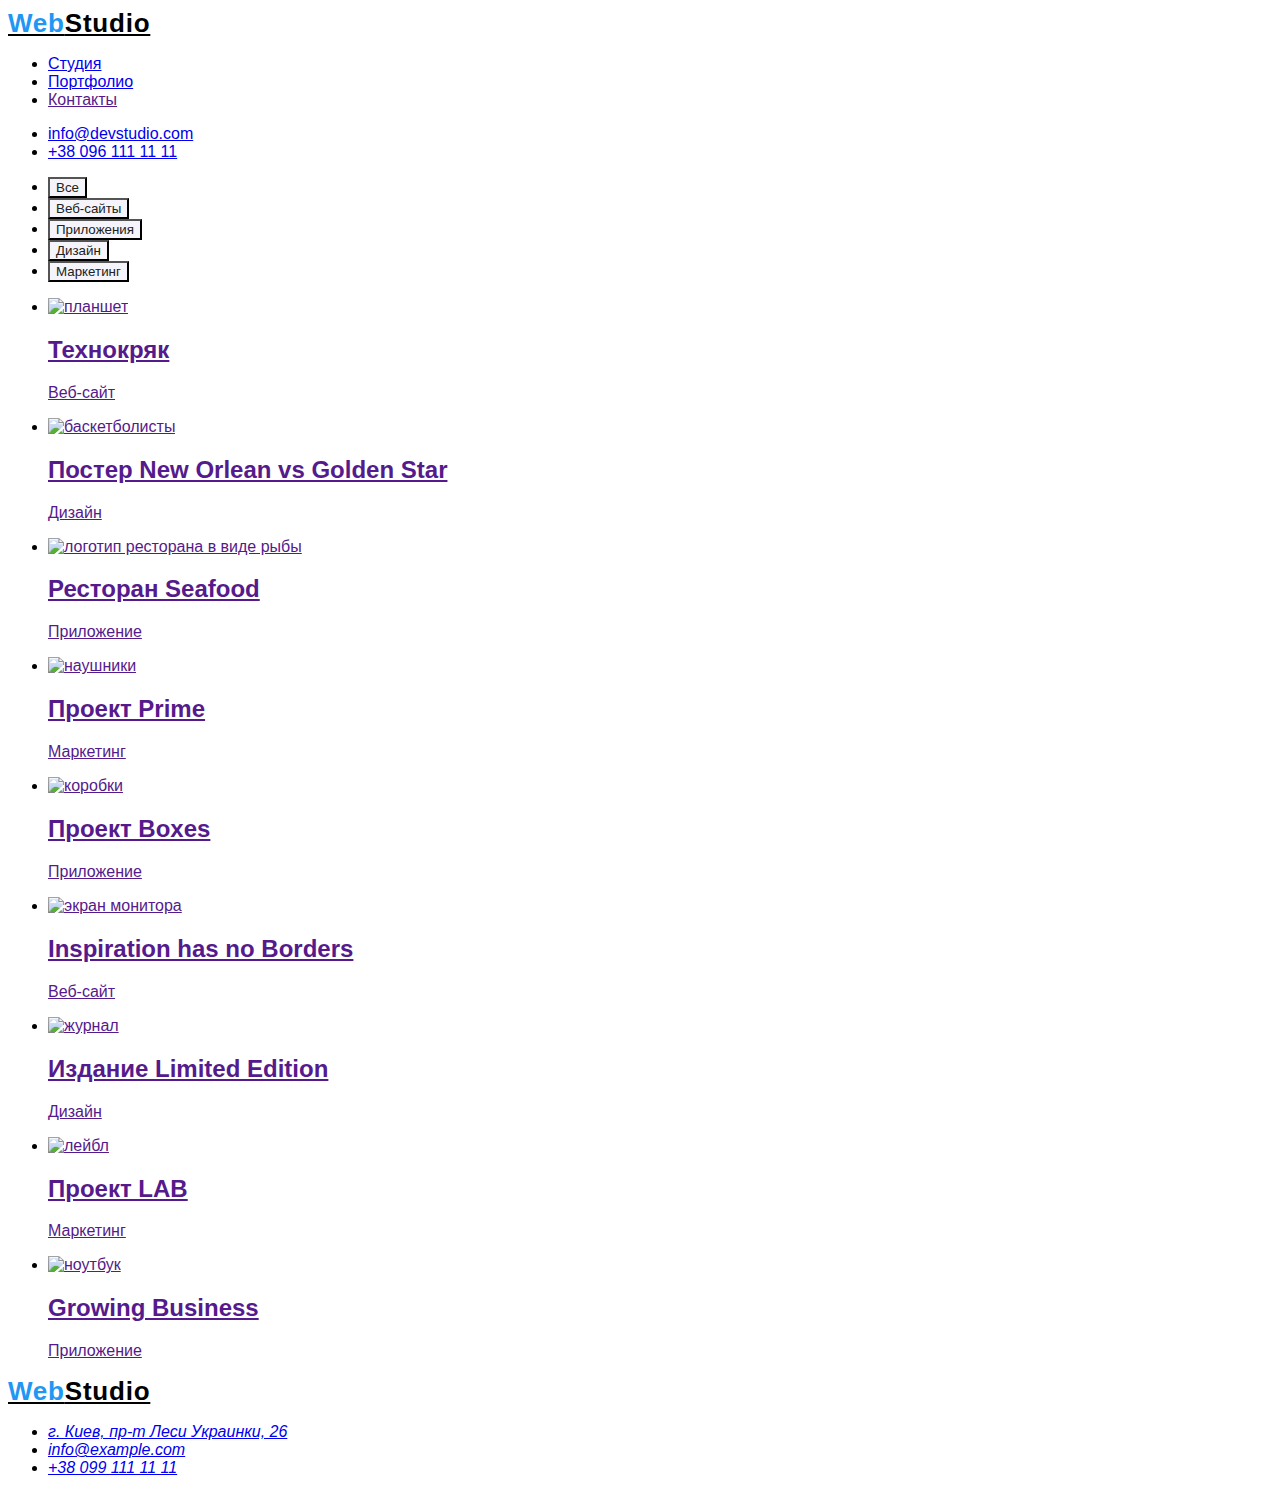
==== portfolio.html @ 93c32efd "Создает html разметку страницы "portfolio"" ====
<!DOCTYPE html>
<html lang="ru">
<head>
    <meta charset="UTF-8">
    <meta http-equiv="X-UA-Compatible" content="IE=edge">
    <meta name="viewport" content="width=device-width, initial-scale=1.0">
    <title>Страница Портфолио</title>
    <link href="https://fonts.google.com/share?selection.family=Raleway:wght@700%7CRoboto:wght@400;500;700;900" />
    <link rel="stylesheet" href="./css/styles.css" />
</head>
<body>
    
<!--Шапка страницы-->
<header>
    <a href="/" class="logo"><span>Web</span>Studio</a>
    <!--Навигация на другие страницы-->
    <nav>
        <ul>
            <li><a href="./index.html">Студия</a></li>
            <li><a href="./portfolio.html">Портфолио</a></li>
            <li><a href="">Контакты</a></li>
        </ul>
    </nav>
    <ul>
        <li><a href="mailto:info@devstudio.com">info@devstudio.com</a></li>
        <li><a href="tel:+380961111111">+38 096 111 11 11</a></li>
    </ul>
</header>


<!--Основное содержимое страницы-->
<main>
    <section>
        <h1 hidden>Примеры работ</h1>
        <ul>
            <li><button type="button" class="main-section-button">Все</li>
            <li><button type="button" class="main-section-button">Веб-сайты</li>
            <li><button type="button" class="main-section-button">Приложения</li>
            <li><button type="button" class="main-section-button">Дизайн</li>
            <li><button type="button" class="main-section-button">Маркетинг</li>
        </ul>
        <ul>
            <li>
                <a href="">
                    <img src="../goit-markup-hw-01/images/technokryak.jpg" alt="планшет" width="370px" height="294">
                    <h2>Технокряк</h2>
                    <p>Веб-сайт</p>                
                </a> 
            </li>
                <li>
                <a href="">
                    <img src="../goit-markup-hw-01/images/basketball.jpg" alt="баскетболисты" width="370px" height="294">
                    <h2>Постер New Orlean vs Golden Star</h2>
                    <p>Дизайн</p>                
                </a> 
            </li>
            <li>
                <a href="">
                    <img src="../goit-markup-hw-01/images/restaurant.jpg" alt="логотип ресторана в виде рыбы" width="370px" height="294">
                    <h2>Ресторан Seafood</h2>
                    <p>Приложение</p>                
                </a> 
            </li>
            <li>
                <a href="">
                    <img src="../goit-markup-hw-01/images/headphones.jpg" alt="наушники" width="370px"
                        height="294">
                    <h2>Проект Prime</h2>
                    <p>Маркетинг</p>
                </a>
            </li>
            <li>
                <a href="">
                    <img src="../goit-markup-hw-01/images/boxes.jpg" alt="коробки" width="370px" height="294">
                    <h2>Проект Boxes</h2>
                    <p>Приложение</p>
                </a>
            </li>
            <li>
                <a href="">
                    <img src="../goit-markup-hw-01/images/screen.jpg" alt="экран монитора" width="370px" height="294">
                    <h2>Inspiration has no Borders</h2>
                    <p>Веб-сайт</p>
                </a>
            </li>
            <li>
                <a href="">
                    <img src="../goit-markup-hw-01/images/magazine.jpg" alt="журнал" width="370px" height="294">
                    <h2>Издание Limited Edition</h2>
                    <p>Дизайн</p>
                </a>
            </li>
            <li>
                <a href="">
                    <img src="../goit-markup-hw-01/images/label.jpg" alt="лейбл" width="370px" height="294">
                    <h2>Проект LAB</h2>
                    <p>Маркетинг</p>
                </a>
            </li>
            <li>
                <a href="">
                    <img src="../goit-markup-hw-01/images/ntebook.jpg" alt="ноутбук" width="370px" height="294">
                    <h2>Growing Business</h2>
                    <p>Приложение</p>
                </a>
            </li>
        </ul>
    </section>



        <!--Подвал страницы-->
        <footer>
            <a href="/" class="logo"><span>Web</span>Studio</a>
            <address>
                <ul>
                    <li><a href="https://goo.gl/maps/rDy1vXwuBz4z4Ud97">г. Киев, пр-т Леси Украинки, 26</a></li>
                    <li><a href="mailto:info@example.com">info@example.com</a></li>
                    <li><a href="tel:+380991111111">+38 099 111 11 11</a></li>
                </ul>
            </address>
        </footer>
        </body>
        
        </html>
</body>
</html>
---- css/styles.css ----
/* Лого */
.logo {
  color: #000000;
  font-family: "Raleway", sans-serif;
  font-size: 26px;
  line-height: 1.19;
  font-style: normal;
  font-weight: bold;
  letter-spacing: 0.03em;
}
span {
  color: #2196f3;
}
/* Общие утилиты */
body {
  font-family: "Roboto", sans-serif;
  font-style: normal;
  list-style: none;
  text-decoration: none;
}

/* Навигация */


/* Кнопки */
.main-section-button,
.main-section-button {
  color: #212121;
  background-color: #f5f4fa;
  font-family: inherit;
}
.main-section-button:hover,
.main-section-button:focus {
  color: #ffffff;
  background-color: #2196f3;
}

/* Страница "Студия" */
/* Герой */
.hero-section > .title {
  background-color: #2f303a;
  color: #ffffff;
  font-weight: 900;
  font-size: 44px;
  line-height: 1.36;
  text-align: center;
  letter-spacing: 0.06em;
  text-transform: uppercase;
}





/* Страница "Портфолио" */







/* Подсвечивание кнопки "Портфолио" */
.site-nav .link {
  color: var (--);
}
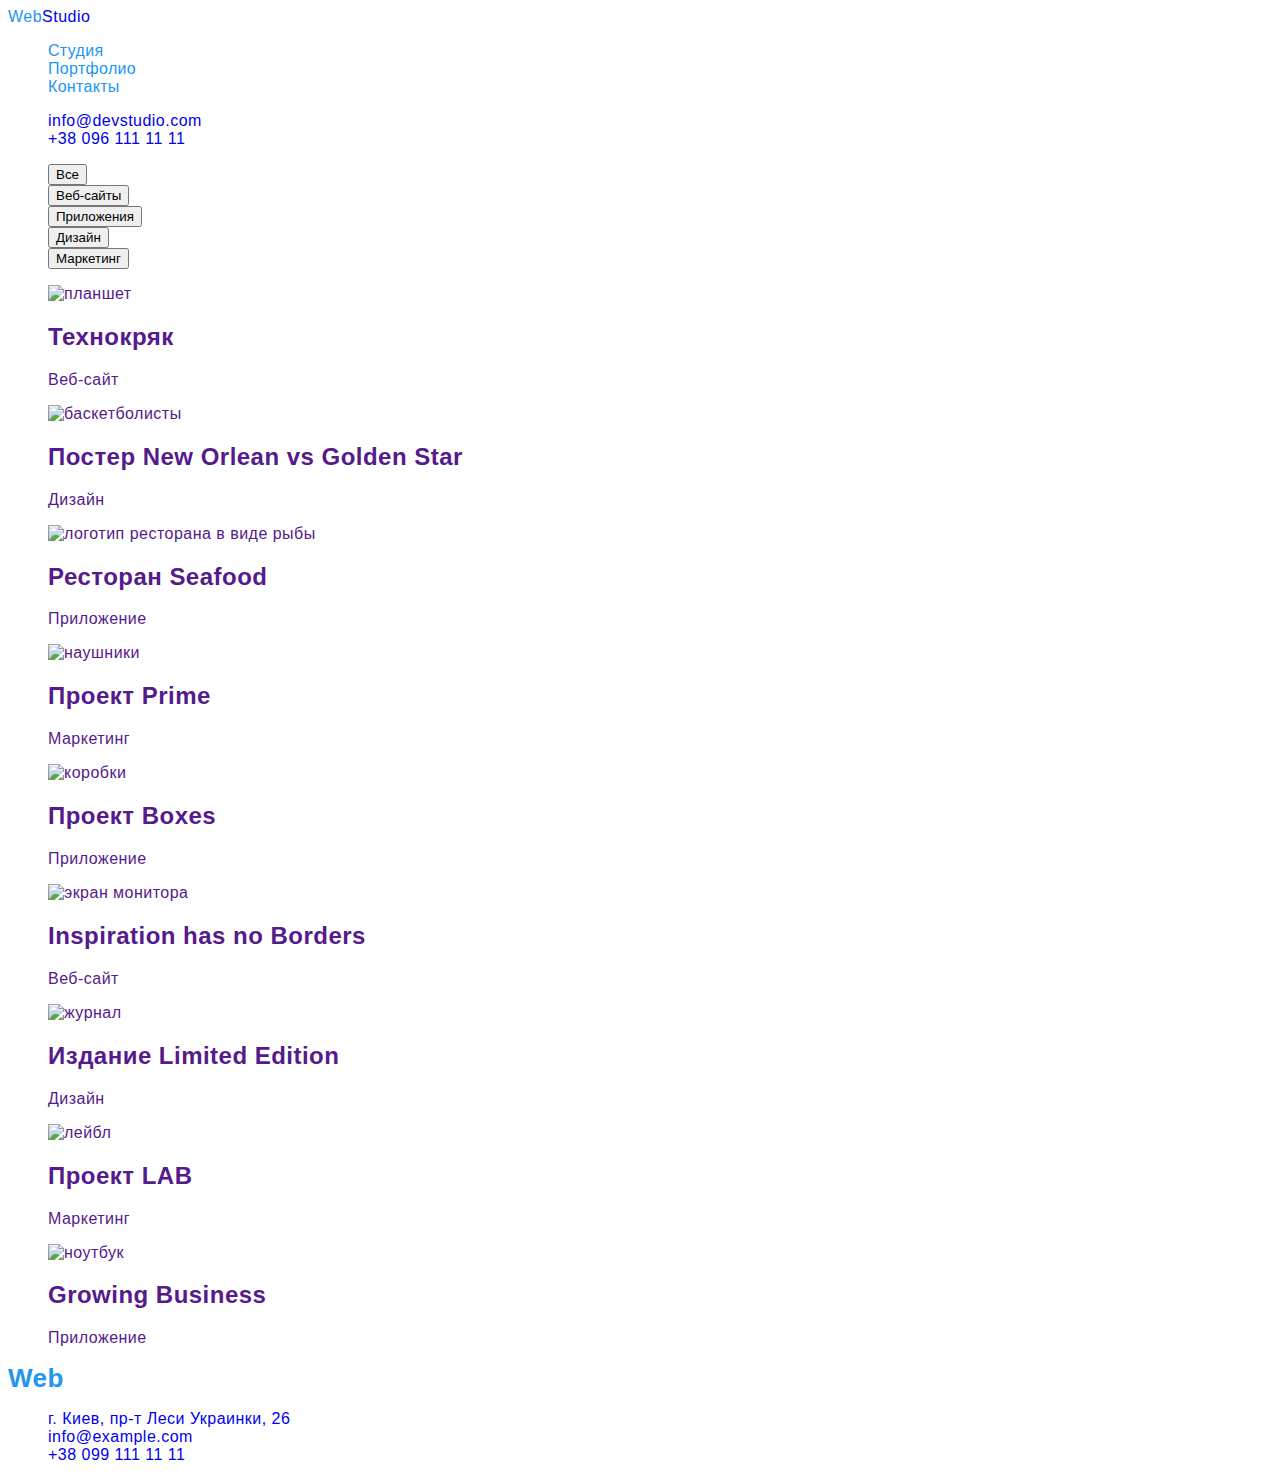
==== commit 315ed5bf: "Добавляет css оформление (цвета, шрифты)" ====
--- a/portfolio.html
+++ b/portfolio.html
@@ -15,93 +15,93 @@
     <a href="/" class="logo"><span>Web</span>Studio</a>
     <!--Навигация на другие страницы-->
     <nav>
-        <ul>
-            <li><a href="./index.html">Студия</a></li>
-            <li><a href="./portfolio.html">Портфолио</a></li>
-            <li><a href="">Контакты</a></li>
+        <ul class="site-nav">
+            <li><a href="./index.html" class="link">Студия</a></li>
+            <li><a href="./portfolio.html" class="link">Портфолио</a></li>
+            <li><a href="" class="link">Контакты</a></li>
         </ul>
     </nav>
-    <ul>
-        <li><a href="mailto:info@devstudio.com">info@devstudio.com</a></li>
-        <li><a href="tel:+380961111111">+38 096 111 11 11</a></li>
+    <ul class="header-contacts">
+        <li class="mail"><a href="mailto:info@devstudio.com">info@devstudio.com</a></li>
+        <li class="tel"><a href="tel:+380961111111">+38 096 111 11 11</a></li>
     </ul>
 </header>
 
 
 <!--Основное содержимое страницы-->
 <main>
-    <section>
+    <section class="portfolio-section">
         <h1 hidden>Примеры работ</h1>
         <ul>
-            <li><button type="button" class="main-section-button">Все</li>
-            <li><button type="button" class="main-section-button">Веб-сайты</li>
-            <li><button type="button" class="main-section-button">Приложения</li>
-            <li><button type="button" class="main-section-button">Дизайн</li>
-            <li><button type="button" class="main-section-button">Маркетинг</li>
+            <li><button type="button" class="button auto">Все</li>
+            <li><button type="button" class="button auto">Веб-сайты</li>
+            <li><button type="button" class="button auto">Приложения</li>
+            <li><button type="button" class="button auto">Дизайн</li>
+            <li><button type="button" class="button auto">Маркетинг</li>
         </ul>
-        <ul>
+        <ul class="portfolio-icons">
             <li>
                 <a href="">
                     <img src="../goit-markup-hw-01/images/technokryak.jpg" alt="планшет" width="370px" height="294">
-                    <h2>Технокряк</h2>
-                    <p>Веб-сайт</p>                
+                    <h2 class="portfolio-title">Технокряк</h2>
+                    <p class="portfolio-item">Веб-сайт</p>                
                 </a> 
             </li>
                 <li>
                 <a href="">
                     <img src="../goit-markup-hw-01/images/basketball.jpg" alt="баскетболисты" width="370px" height="294">
-                    <h2>Постер New Orlean vs Golden Star</h2>
-                    <p>Дизайн</p>                
+                    <h2 class="portfolio-title">Постер New Orlean vs Golden Star</h2>
+                    <p class="portfolio-item">Дизайн</p>                
                 </a> 
             </li>
             <li>
                 <a href="">
                     <img src="../goit-markup-hw-01/images/restaurant.jpg" alt="логотип ресторана в виде рыбы" width="370px" height="294">
-                    <h2>Ресторан Seafood</h2>
-                    <p>Приложение</p>                
+                    <h2 class="portfolio-title">Ресторан Seafood</h2>
+                    <p class="portfolio-item">Приложение</p>                
                 </a> 
             </li>
             <li>
                 <a href="">
                     <img src="../goit-markup-hw-01/images/headphones.jpg" alt="наушники" width="370px"
                         height="294">
-                    <h2>Проект Prime</h2>
-                    <p>Маркетинг</p>
+                    <h2 class="portfolio-title">Проект Prime</h2>
+                    <p class="portfolio-item">Маркетинг</p>
                 </a>
             </li>
             <li>
                 <a href="">
                     <img src="../goit-markup-hw-01/images/boxes.jpg" alt="коробки" width="370px" height="294">
-                    <h2>Проект Boxes</h2>
-                    <p>Приложение</p>
+                    <h2 class="portfolio-title">Проект Boxes</h2>
+                    <p class="portfolio-item">Приложение</p>
                 </a>
             </li>
             <li>
                 <a href="">
                     <img src="../goit-markup-hw-01/images/screen.jpg" alt="экран монитора" width="370px" height="294">
-                    <h2>Inspiration has no Borders</h2>
-                    <p>Веб-сайт</p>
+                    <h2 class="portfolio-title">Inspiration has no Borders</h2>
+                    <p class="portfolio-item">Веб-сайт</p>
                 </a>
             </li>
             <li>
                 <a href="">
                     <img src="../goit-markup-hw-01/images/magazine.jpg" alt="журнал" width="370px" height="294">
-                    <h2>Издание Limited Edition</h2>
-                    <p>Дизайн</p>
+                    <h2 class="portfolio-title">Издание Limited Edition</h2>
+                    <p class="portfolio-item">Дизайн</p>
                 </a>
             </li>
             <li>
                 <a href="">
                     <img src="../goit-markup-hw-01/images/label.jpg" alt="лейбл" width="370px" height="294">
-                    <h2>Проект LAB</h2>
-                    <p>Маркетинг</p>
+                    <h2 class="portfolio-title">Проект LAB</h2>
+                    <p class="portfolio-item">Маркетинг</p>
                 </a>
             </li>
             <li>
                 <a href="">
                     <img src="../goit-markup-hw-01/images/ntebook.jpg" alt="ноутбук" width="370px" height="294">
-                    <h2>Growing Business</h2>
-                    <p>Приложение</p>
+                    <h2 class="portfolio-title">Growing Business</h2>
+                    <p class="portfolio-item">Приложение</p>
                 </a>
             </li>
         </ul>
@@ -110,13 +110,13 @@
 
 
         <!--Подвал страницы-->
-        <footer>
+        <footer class="footer">
             <a href="/" class="logo"><span>Web</span>Studio</a>
             <address>
-                <ul>
-                    <li><a href="https://goo.gl/maps/rDy1vXwuBz4z4Ud97">г. Киев, пр-т Леси Украинки, 26</a></li>
-                    <li><a href="mailto:info@example.com">info@example.com</a></li>
-                    <li><a href="tel:+380991111111">+38 099 111 11 11</a></li>
+                <ul class="footer-contacts">
+                    <li class="adress"><a href="https://goo.gl/maps/rDy1vXwuBz4z4Ud97" class="link">г. Киев, пр-т Леси Украинки, 26</a></li>
+                    <li class="mail"><a href="mailto:info@example.com">info@example.com</a></li>
+                    <li class="tel"><a href="tel:+380991111111">+38 099 111 11 11</a></li>
                 </ul>
             </address>
         </footer>
--- a/css/styles.css
+++ b/css/styles.css
@@ -1,45 +1,124 @@
+/* Общие утилиты */
+:root {
+  --title-text-color: #212121;
+  --primary-text-color: #757575;
+  --secondary-text-color: #FFFFFF; 
+  --accent-text-color: #2196f3;
+  --sacondary-background-color: #2f303a;
+  }
+
+
+body {
+  color: var(--primary-text-color);
+  background-color: var(--secondary-text-color);
+  font-family: 'Roboto', sans-serif;
+  letter-spacing: 0.03em;
+  font-style: normal;
+}
+
+}
 /* Лого */
-.logo {
-  color: #000000;
+header > .logo {
+  color: #2F303A;
   font-family: "Raleway", sans-serif;
   font-size: 26px;
   line-height: 1.19;
-  font-style: normal;
+  font-weight: 700;
+}
+footer > .logo {
+  color: var(--secondary-text-color);
+  font-family: "Raleway", sans-serif;
+  font-size: 26px;
+  line-height: 1.19;
   font-weight: bold;
-  letter-spacing: 0.03em;
 }
 span {
-  color: #2196f3;
+  color: var(--accent-text-color);
+  }
+ul {
+  list-style: none;
 }
-/* Общие утилиты */
-body {
-  font-family: "Roboto", sans-serif;
+a {
+  text-decoration: none;
   font-style: normal;
-  list-style: none;
-  text-decoration: none;
 }
 
-/* Навигация */
+/* Навигационная панель в шапке */
+.site-nav .link {
+  color: var(--accent-text-color); 
+  letter-spacing: 0.02em;
+  font-weight: 500;
+}
+.site-nav .link:hover,
+.site-nav .link:focus {
+  color: var(--title-text-color);  
+}
+/* Подсвечивание кнопки "Портфолио"*/
+.site-nav .link {
+  color: var (var(--accent-text-color);
+}
 
+.header-contacts > .mail,
+.header-contacts > .tel {
+  color: var(--primary-text-color);
+  font-weight: 500;
+font-size: 14px;
+line-height: 1.14;
+letter-spacing: 0.02em;
+} 
+.header-contacts > .mail:hover,
+.header-contacts > .mail:focus,
+.header-contacts > .tel:hover,
+.header-contacts > .tel:focus {
+  color: var(--accent-text-color);
+  } 
+
+.header-contacts > .mail,
+.header-contacts > .tel {
+
+}
+.footer-contacts > .adress,
+.footer-contacts > .mail,
+.footer-contacts > .tel {
+font-weight: 400;
+font-size: 14px;
+line-height: 1.7;
+}
+.footer-contacts .link {
+  color: var(--secondary-text-color);
+}
 
 /* Кнопки */
-.main-section-button,
-.main-section-button {
-  color: #212121;
-  background-color: #f5f4fa;
+.button {
+  color: var(--title-text-color);
+    background-color: #f5f4fa;
   font-family: inherit;
+
 }
-.main-section-button:hover,
-.main-section-button:focus {
-  color: #ffffff;
-  background-color: #2196f3;
+.button:hover,
+.button:focus {
+  color: var(--secondary-text-color);
+  background-color: var(--accent-text-color);
+}
+.button.auto {
+cursor: pointer;
 }
 
-/* Страница "Студия" */
+.hero-section .button {
+  letter-spacing: 0.06em;
+  text-align: center;
+}
+
 /* Герой */
+.hero-section,
+.footer {
+  background-color: var(--sacondary-background-color);
+  letter-spacing: 0.06em;
+}
+
 .hero-section > .title {
-  background-color: #2f303a;
-  color: #ffffff;
+  background-color: var(--sacondary-background-color);
+  color: var(--secondary-text-color);
   font-weight: 900;
   font-size: 44px;
   line-height: 1.36;
@@ -48,21 +127,62 @@
   text-transform: uppercase;
 }
 
-
-
-
-
-/* Страница "Портфолио" */
-
-
-
-
-
-
-
-/* Подсвечивание кнопки "Портфолио" */
-.site-nav .link {
-  color: var (--);
+.employees-list {
+  background-color: #f5f4fa;
 }
 
 
+/* Особенности-преимущества */
+.features .title {
+color: var(--title-text-color);
+font-weight: bold;
+font-size: 14px;
+line-height: 1.14;
+text-transform: uppercase;
+}
+.features .features-item {
+font-weight: normal;
+font-size: 14px;
+line-height: 1.7;
+}
+/* Сотрудники */
+.employees-list .employee-name {
+color: var(--title-text-color)
+font-weight: 500;
+font-size: 16px;
+line-height: 1.19;
+text-align: center;
+}
+.employees-list .employee-title {
+font-weight: normal;
+font-size: 16px;
+line-height: 1.19;
+text-align: center;
+}
+
+/* Заголовки 1-й страницы для сфер деятельности и сотрудников */
+.activities-list > .header,
+.employees-list > .header {
+color: var(--title-text-color);
+font-weight: 700;
+font-size: 36px;
+line-height: 1.16;
+text-align: center;
+}
+
+.portfolio-title {
+font-weight: 700;
+font-size: 18px;
+line-height: 2;
+letter-spacing: 0.06em;
+}
+.portfolio-item {
+font-weight: 400;
+font-size: 16px;
+line-height: 1.9;
+}
+
+.portfolio-icons a {
+  font-family: 'Roboto', sans-serif;
+  letter-spacing: 0.06em;
+}
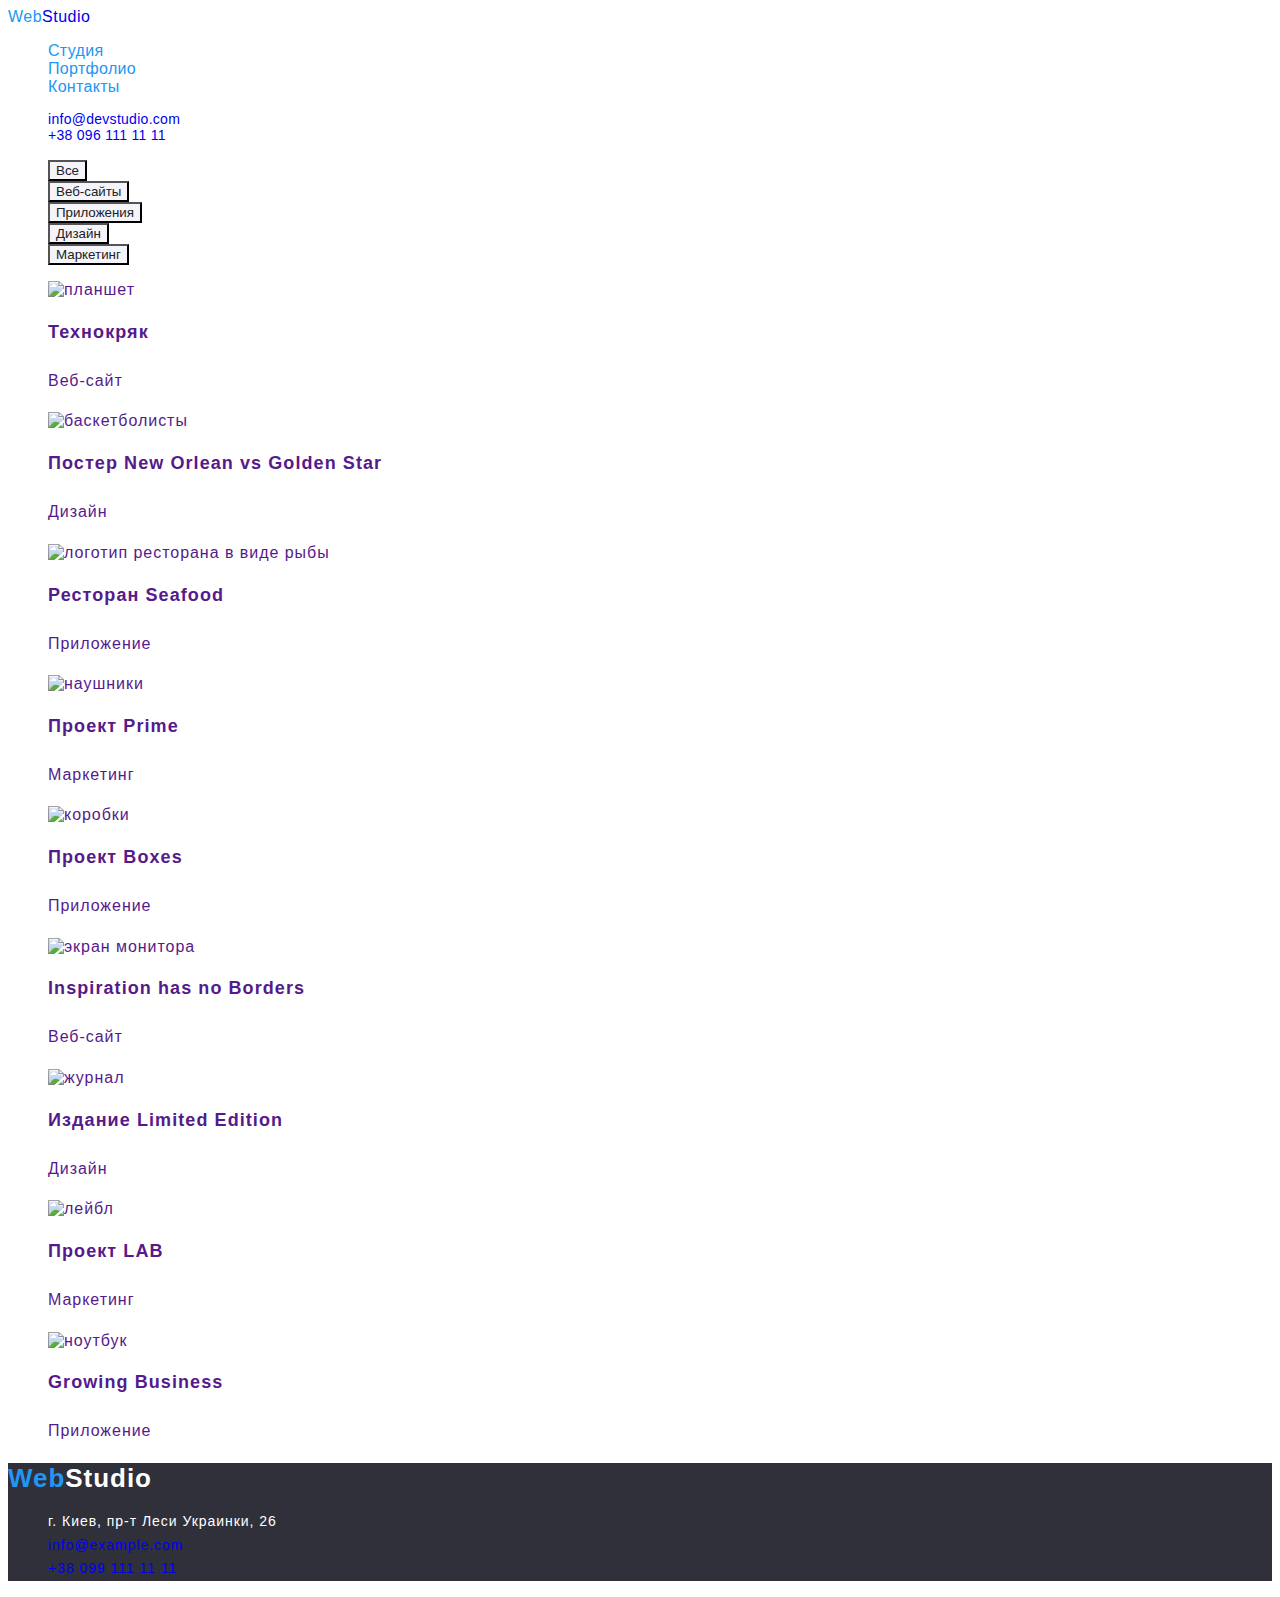
==== commit 9f16f6cb: "Добавляет подсвеченную вкладку текущей страницы" ====
--- a/portfolio.html
+++ b/portfolio.html
@@ -17,7 +17,7 @@
     <nav>
         <ul class="site-nav">
             <li><a href="./index.html" class="link">Студия</a></li>
-            <li><a href="./portfolio.html" class="link">Портфолио</a></li>
+            <li><a href="./portfolio.html" class="link current">Портфолио</a></li>
             <li><a href="" class="link">Контакты</a></li>
         </ul>
     </nav>
--- a/css/styles.css
+++ b/css/styles.css
@@ -53,9 +53,9 @@
 .site-nav .link:focus {
   color: var(--title-text-color);  
 }
-/* Подсвечивание кнопки "Портфолио"*/
-.site-nav .link {
-  color: var (var(--accent-text-color);
+/* Подсвечивание кнопки "Портфолио" */
+.currect {
+  color: var(--accent-text-color);
 }
 
 .header-contacts > .mail,
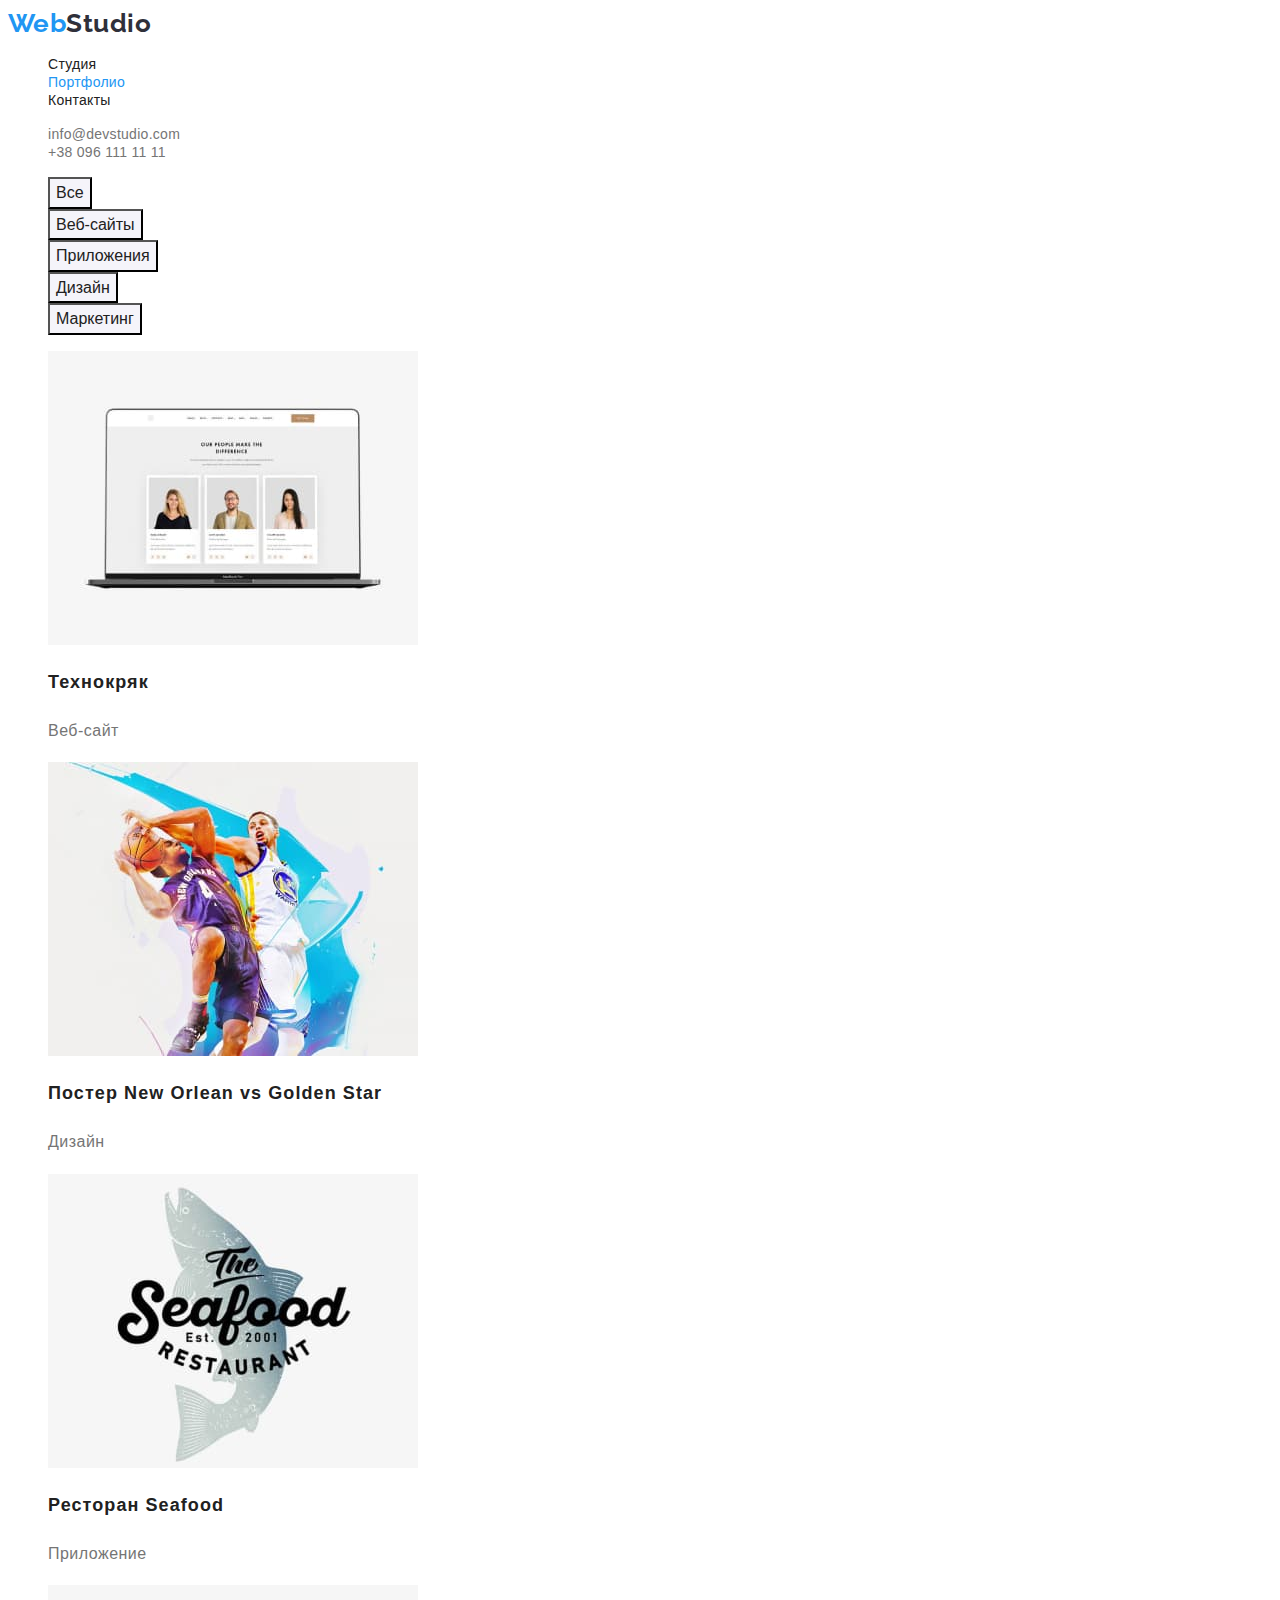
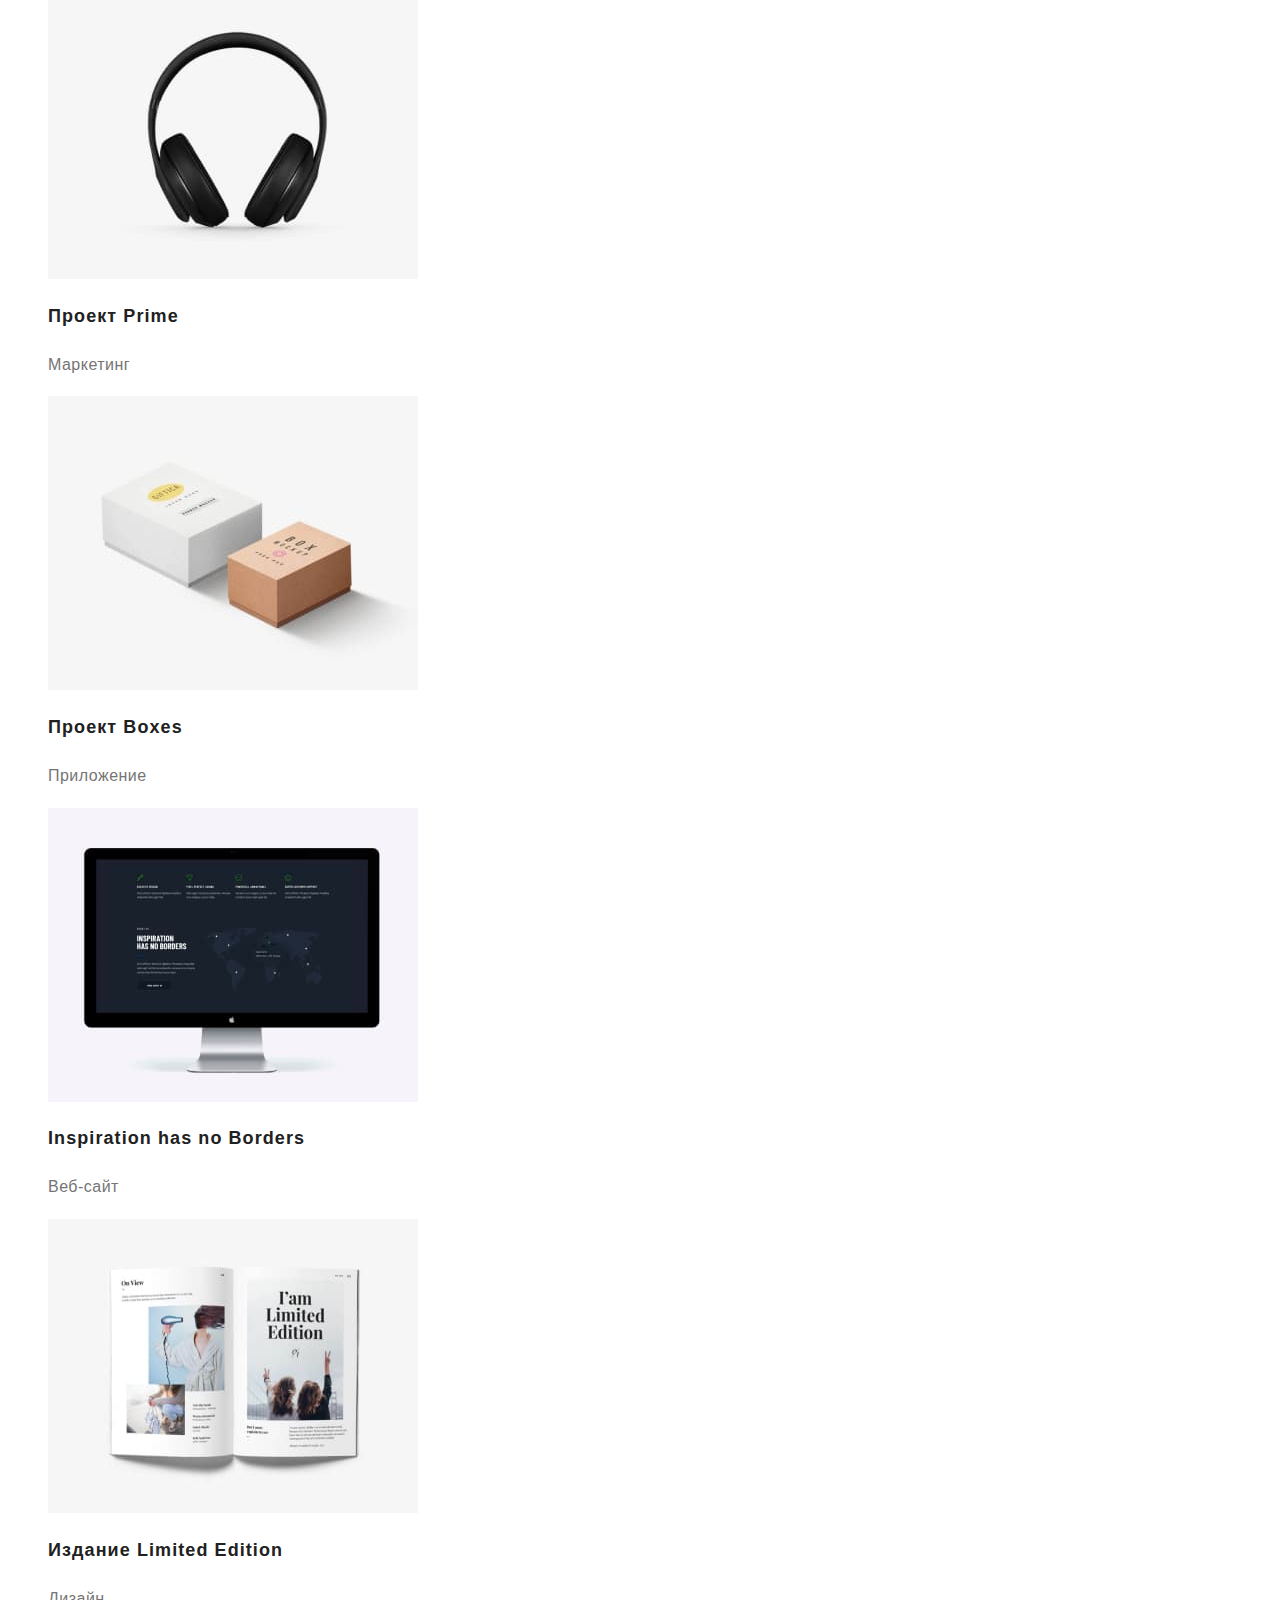
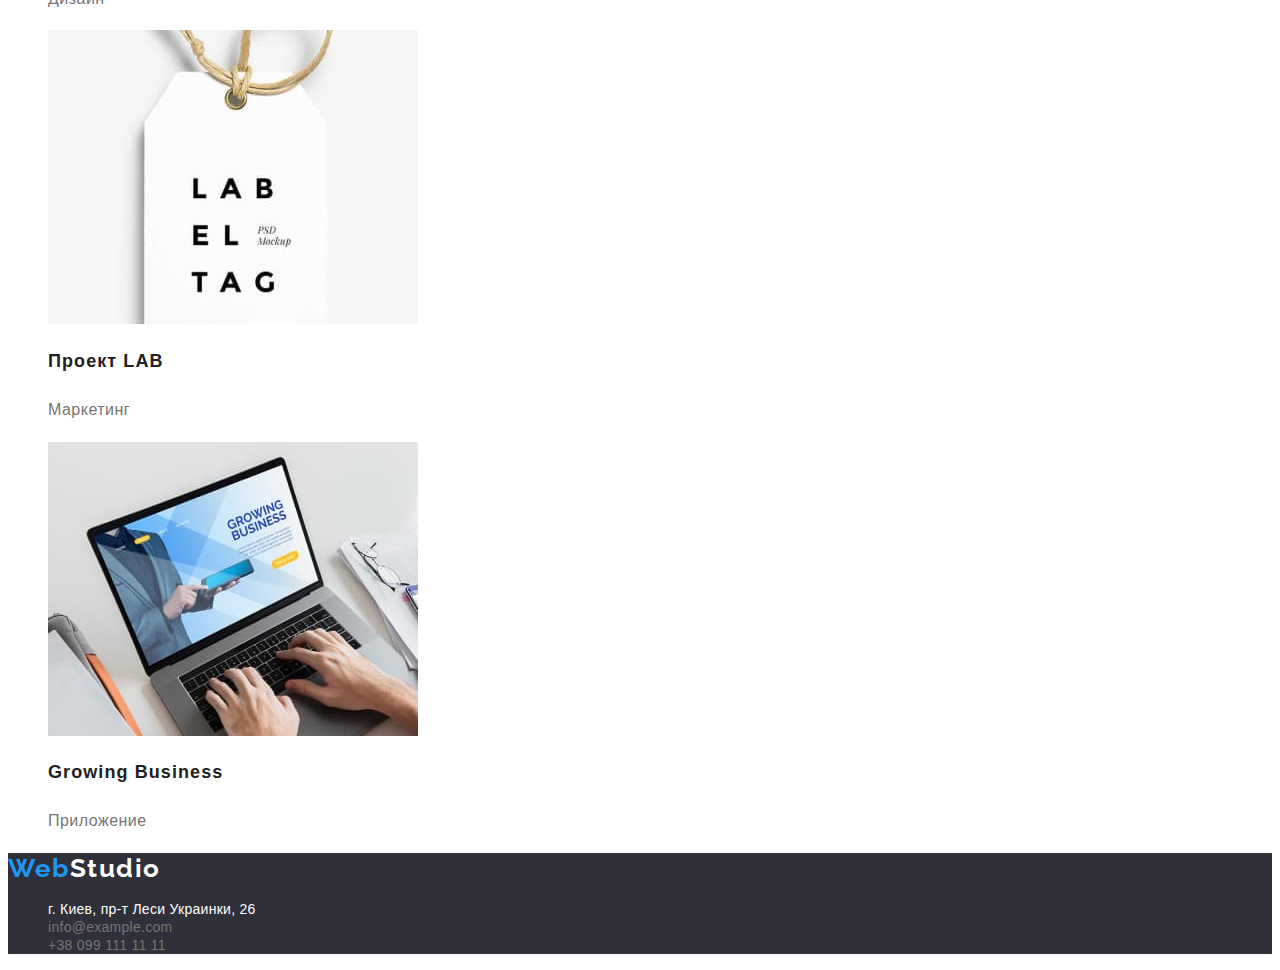
==== commit b7bf807a: "Исправляет ошибки в css" ====
--- a/portfolio.html
+++ b/portfolio.html
@@ -5,123 +5,119 @@
     <meta http-equiv="X-UA-Compatible" content="IE=edge">
     <meta name="viewport" content="width=device-width, initial-scale=1.0">
     <title>Страница Портфолио</title>
-    <link href="https://fonts.google.com/share?selection.family=Raleway:wght@700%7CRoboto:wght@400;500;700;900" />
+    <link href="https://fonts.googleapis.com/css2?family=Raleway:wght@700&family=Roboto:wght@400;500;700;900&display=swap" 
+        rel="stylesheet" />
     <link rel="stylesheet" href="./css/styles.css" />
 </head>
 <body>
     
 <!--Шапка страницы-->
 <header>
-    <a href="/" class="logo"><span>Web</span>Studio</a>
+    <a href="/" class="header logo"><span class="first-word-logo">Web</span>Studio</a>
     <!--Навигация на другие страницы-->
     <nav>
-        <ul class="site-nav">
-            <li><a href="./index.html" class="link">Студия</a></li>
-            <li><a href="./portfolio.html" class="link current">Портфолио</a></li>
-            <li><a href="" class="link">Контакты</a></li>
+        <ul>
+            <li><a href="./index.html" class="site-nav-link">Студия</a></li>
+            <li><a href="./portfolio.html" class="site-nav-link current">Портфолио</a></li>
+            <li><a href="" class="site-nav-link">Контакты</a></li>
         </ul>
     </nav>
-    <ul class="header-contacts">
-        <li class="mail"><a href="mailto:info@devstudio.com">info@devstudio.com</a></li>
-        <li class="tel"><a href="tel:+380961111111">+38 096 111 11 11</a></li>
+    <ul>
+        <li><a href="mailto:info@devstudio.com" class="contacts-link">info@devstudio.com</a></li>
+        <li><a href="tel:+380961111111" class="contacts-link">+38 096 111 11 11</a></li>
     </ul>
 </header>
 
 
 <!--Основное содержимое страницы-->
 <main>
-    <section class="portfolio-section">
+    <section>
         <h1 hidden>Примеры работ</h1>
         <ul>
-            <li><button type="button" class="button auto">Все</li>
-            <li><button type="button" class="button auto">Веб-сайты</li>
-            <li><button type="button" class="button auto">Приложения</li>
-            <li><button type="button" class="button auto">Дизайн</li>
-            <li><button type="button" class="button auto">Маркетинг</li>
+            <li><button type="button" class="portfolio-buttons auto">Все</button></li>
+            <li><button type="button" class="portfolio-buttons auto">Веб-сайты</button></li>
+            <li><button type="button" class="portfolio-buttons auto">Приложения</button></li>
+            <li><button type="button" class="portfolio-buttons auto">Дизайн</button></li>
+            <li><button type="button" class="portfolio-buttons auto">Маркетинг</button></li>
         </ul>
-        <ul class="portfolio-icons">
+        <ul>
             <li>
                 <a href="">
-                    <img src="../goit-markup-hw-01/images/technokryak.jpg" alt="планшет" width="370px" height="294">
+                    <img src="../images/technokryak.jpg" alt="планшет" width="370" height="294">
                     <h2 class="portfolio-title">Технокряк</h2>
                     <p class="portfolio-item">Веб-сайт</p>                
                 </a> 
             </li>
                 <li>
                 <a href="">
-                    <img src="../goit-markup-hw-01/images/basketball.jpg" alt="баскетболисты" width="370px" height="294">
+                    <img src="../images/basketball.jpg" alt="баскетболисты" width="370" height="294">
                     <h2 class="portfolio-title">Постер New Orlean vs Golden Star</h2>
                     <p class="portfolio-item">Дизайн</p>                
                 </a> 
             </li>
             <li>
                 <a href="">
-                    <img src="../goit-markup-hw-01/images/restaurant.jpg" alt="логотип ресторана в виде рыбы" width="370px" height="294">
+                    <img src="../images/restaurant.jpg" alt="логотип ресторана в виде рыбы" width="370" height="294">
                     <h2 class="portfolio-title">Ресторан Seafood</h2>
                     <p class="portfolio-item">Приложение</p>                
                 </a> 
             </li>
             <li>
                 <a href="">
-                    <img src="../goit-markup-hw-01/images/headphones.jpg" alt="наушники" width="370px"
-                        height="294">
+                    <img src="../images/headphones.jpg" alt="наушники" width="370" height="294">
                     <h2 class="portfolio-title">Проект Prime</h2>
                     <p class="portfolio-item">Маркетинг</p>
                 </a>
             </li>
             <li>
                 <a href="">
-                    <img src="../goit-markup-hw-01/images/boxes.jpg" alt="коробки" width="370px" height="294">
+                    <img src="../images/boxes.jpg" alt="коробки" width="370" height="294">
                     <h2 class="portfolio-title">Проект Boxes</h2>
                     <p class="portfolio-item">Приложение</p>
                 </a>
             </li>
             <li>
                 <a href="">
-                    <img src="../goit-markup-hw-01/images/screen.jpg" alt="экран монитора" width="370px" height="294">
+                    <img src="../images/screen.jpg" alt="экран монитора" width="370" height="294">
                     <h2 class="portfolio-title">Inspiration has no Borders</h2>
                     <p class="portfolio-item">Веб-сайт</p>
                 </a>
             </li>
             <li>
                 <a href="">
-                    <img src="../goit-markup-hw-01/images/magazine.jpg" alt="журнал" width="370px" height="294">
+                    <img src="../images/magazine.jpg" alt="журнал" width="370" height="294">
                     <h2 class="portfolio-title">Издание Limited Edition</h2>
                     <p class="portfolio-item">Дизайн</p>
                 </a>
             </li>
             <li>
                 <a href="">
-                    <img src="../goit-markup-hw-01/images/label.jpg" alt="лейбл" width="370px" height="294">
+                    <img src="../images/label.jpg" alt="лейбл" width="370" height="294">
                     <h2 class="portfolio-title">Проект LAB</h2>
                     <p class="portfolio-item">Маркетинг</p>
                 </a>
             </li>
             <li>
                 <a href="">
-                    <img src="../goit-markup-hw-01/images/ntebook.jpg" alt="ноутбук" width="370px" height="294">
+                    <img src="../images/ntebook.jpg" alt="ноутбук" width="370" height="294">
                     <h2 class="portfolio-title">Growing Business</h2>
                     <p class="portfolio-item">Приложение</p>
                 </a>
             </li>
         </ul>
     </section>
-
-
+</main>
 
         <!--Подвал страницы-->
         <footer class="footer">
-            <a href="/" class="logo"><span>Web</span>Studio</a>
+            <a href="/" class="footer logo"><span class="first-word-logo">Web</span>Studio</a>
             <address>
-                <ul class="footer-contacts">
-                    <li class="adress"><a href="https://goo.gl/maps/rDy1vXwuBz4z4Ud97" class="link">г. Киев, пр-т Леси Украинки, 26</a></li>
-                    <li class="mail"><a href="mailto:info@example.com">info@example.com</a></li>
-                    <li class="tel"><a href="tel:+380991111111">+38 099 111 11 11</a></li>
+                <ul>
+                    <li><a href="https://goo.gl/maps/rDy1vXwuBz4z4Ud97" class="contacts-link address">г. Киев, пр-т Леси Украинки, 26</a></li>
+                    <li><a href="mailto:info@example.com" class="contacts-link">info@example.com</a></li>
+                    <li><a href="tel:+380991111111" class="contacts-link">+38 099 111 11 11</a></li>
                 </ul>
             </address>
         </footer>
-        </body>
-        
-        </html>
 </body>
 </html>--- a/css/styles.css
+++ b/css/styles.css
@@ -2,121 +2,78 @@
 :root {
   --title-text-color: #212121;
   --primary-text-color: #757575;
-  --secondary-text-color: #FFFFFF; 
+  --secondary-text-color: #ffffff;
   --accent-text-color: #2196f3;
   --sacondary-background-color: #2f303a;
-  }
-
+}
 
 body {
+  font-family: "Robto", sans-serif;
   color: var(--primary-text-color);
   background-color: var(--secondary-text-color);
-  font-family: 'Roboto', sans-serif;
   letter-spacing: 0.03em;
-  font-style: normal;
 }
 
-}
 /* Лого */
-header > .logo {
-  color: #2F303A;
+.logo {
   font-family: "Raleway", sans-serif;
   font-size: 26px;
   line-height: 1.19;
   font-weight: 700;
 }
-footer > .logo {
+.header.logo {
+  color: #2f303a;
+}
+.footer.logo {
   color: var(--secondary-text-color);
-  font-family: "Raleway", sans-serif;
-  font-size: 26px;
-  line-height: 1.19;
-  font-weight: bold;
 }
-span {
+.first-word-logo {
   color: var(--accent-text-color);
-  }
-ul {
-  list-style: none;
 }
-a {
+
+/* Навигационная панель в шапке */
+.site-nav-link {
+  color: var(--title-text-color);
+  letter-spacing: 0.02em;
+  font-weight: 500;
+  font-size: 14px;
+  line-height: 1.1;
+}
+.site-nav-link:hover,
+.site-nav-link:focus {
+  color: var(--accent-text-color);
+}
+.site-nav-link.current {
+  color: var(--accent-text-color);
+}
+
+/* Контакты */
+.contacts-link {
+  color: inherit;
+  font-weight: 500;
+  font-size: 14px;
+  line-height: 1.14;
+  letter-spacing: 0.02em;
   text-decoration: none;
   font-style: normal;
 }
-
-/* Навигационная панель в шапке */
-.site-nav .link {
-  color: var(--accent-text-color); 
-  letter-spacing: 0.02em;
-  font-weight: 500;
+.contacts-link.address {
+  color: var(--secondary-text-color);
 }
-.site-nav .link:hover,
-.site-nav .link:focus {
-  color: var(--title-text-color);  
-}
-/* Подсвечивание кнопки "Портфолио" */
-.currect {
+.contacts-link:hover,
+.contacts-link:focus,
+.contacts-link.address:hover,
+.contacts-link.address:focus {
   color: var(--accent-text-color);
 }
 
-.header-contacts > .mail,
-.header-contacts > .tel {
-  color: var(--primary-text-color);
-  font-weight: 500;
-font-size: 14px;
-line-height: 1.14;
-letter-spacing: 0.02em;
-} 
-.header-contacts > .mail:hover,
-.header-contacts > .mail:focus,
-.header-contacts > .tel:hover,
-.header-contacts > .tel:focus {
-  color: var(--accent-text-color);
-  } 
-
-.header-contacts > .mail,
-.header-contacts > .tel {
-
-}
-.footer-contacts > .adress,
-.footer-contacts > .mail,
-.footer-contacts > .tel {
-font-weight: 400;
-font-size: 14px;
-line-height: 1.7;
-}
-.footer-contacts .link {
-  color: var(--secondary-text-color);
-}
-
-/* Кнопки */
-.button {
-  color: var(--title-text-color);
-    background-color: #f5f4fa;
-  font-family: inherit;
-
-}
-.button:hover,
-.button:focus {
-  color: var(--secondary-text-color);
-  background-color: var(--accent-text-color);
-}
-.button.auto {
-cursor: pointer;
-}
-
-.hero-section .button {
-  letter-spacing: 0.06em;
-  text-align: center;
-}
-
-/* Герой */
+/* Герой страницы "Студия" */
 .hero-section,
 .footer {
   background-color: var(--sacondary-background-color);
   letter-spacing: 0.06em;
 }
-
-.hero-section > .title {
+.hero-section-title {
   background-color: var(--sacondary-background-color);
   color: var(--secondary-text-color);
   font-weight: 900;
@@ -126,63 +83,100 @@
   letter-spacing: 0.06em;
   text-transform: uppercase;
 }
+.hero-section-button {
+  color: var(--secondary-text-color);
+  background-color: var(--accent-text-color);
+  letter-spacing: 0.06em;
+  text-align: center;
+  font-family: inherit;
+  font-weight: 700;
+  font-size: 16px;
+  line-height: 1.9;
+  align-items: center;
+  display: flex;
+}
+.hero-section-button:hover,
+.hero-section-button:focus {
+  background-color: #188ce8;
+}
 
+/* Кнопки страницы "Портфолио" */
+.portfolio-buttons {
+  color: var(--title-text-color);
+  background-color: #f5f4fa;
+  font-family: inherit;
+  font-weight: 500;
+  font-size: 16px;
+  line-height: 1.6;
+}
+.portfolio-buttons:hover,
+.portfolio-buttons:focus {
+  color: var(--secondary-text-color);
+  background-color: var(--accent-text-color);
+}
+.portfolio-buttons.auto {
+  cursor: pointer;
+}
+
+/* Секция "Особенности-преимущества" страницы "Студия" */
+.features-title {
+  color: var(--title-text-color);
+  font-weight: 700;
+  font-size: 14px;
+  line-height: 1.14;
+  text-transform: uppercase;
+}
+.features-item {
+  font-size: 14px;
+  line-height: 1.7;
+}
+
+/* Секция "Сотрудники" страницы "Студия" */
 .employees-list {
   background-color: #f5f4fa;
 }
-
-
-/* Особенности-преимущества */
-.features .title {
-color: var(--title-text-color);
-font-weight: bold;
-font-size: 14px;
-line-height: 1.14;
-text-transform: uppercase;
+.employee-name {
+  color: var(--title-text-color);
+  font-weight: 500;
+  font-size: 16px;
+  line-height: 1.19;
+  text-align: center;
 }
-.features .features-item {
-font-weight: normal;
-font-size: 14px;
-line-height: 1.7;
-}
-/* Сотрудники */
-.employees-list .employee-name {
-color: var(--title-text-color)
-font-weight: 500;
-font-size: 16px;
-line-height: 1.19;
-text-align: center;
-}
-.employees-list .employee-title {
-font-weight: normal;
-font-size: 16px;
-line-height: 1.19;
-text-align: center;
+.employee-title {
+  font-size: 16px;
+  line-height: 1.19;
+  text-align: center;
 }
 
-/* Заголовки 1-й страницы для сфер деятельности и сотрудников */
-.activities-list > .header,
-.employees-list > .header {
-color: var(--title-text-color);
-font-weight: 700;
-font-size: 36px;
-line-height: 1.16;
-text-align: center;
+/* Заголовки для секции "Сфера деятельности компании" и "Сотрудники" страницы "Студия" */
+.activities-list-header,
+.employees-list-header {
+  color: var(--title-text-color);
+  font-size: 36px;
+  line-height: 1.16;
+  text-align: center;
 }
 
+/* Заголовки для секции "Портфолио" страницы "Портфолио" */
 .portfolio-title {
-font-weight: 700;
-font-size: 18px;
-line-height: 2;
-letter-spacing: 0.06em;
-}
-.portfolio-item {
-font-weight: 400;
-font-size: 16px;
-line-height: 1.9;
+  color: var(--title-text-color);
+  font-size: 18px;
+  line-height: 2;
+  letter-spacing: 0.06em;
 }
 
-.portfolio-icons a {
-  font-family: 'Roboto', sans-serif;
-  letter-spacing: 0.06em;
+/* Текстовый контент (<p>) для секции "Портфолио" страницы "Портфолио" */
+.portfolio-item {
+  color: var(--primary-text-color);
+  font-size: 16px;
+  line-height: 1.9;
 }
+
+/* Уыбираем лишние стили */
+ul {
+  list-style: none;
+}
+a {
+  text-decoration: none;
+  font-style: normal;
+}
